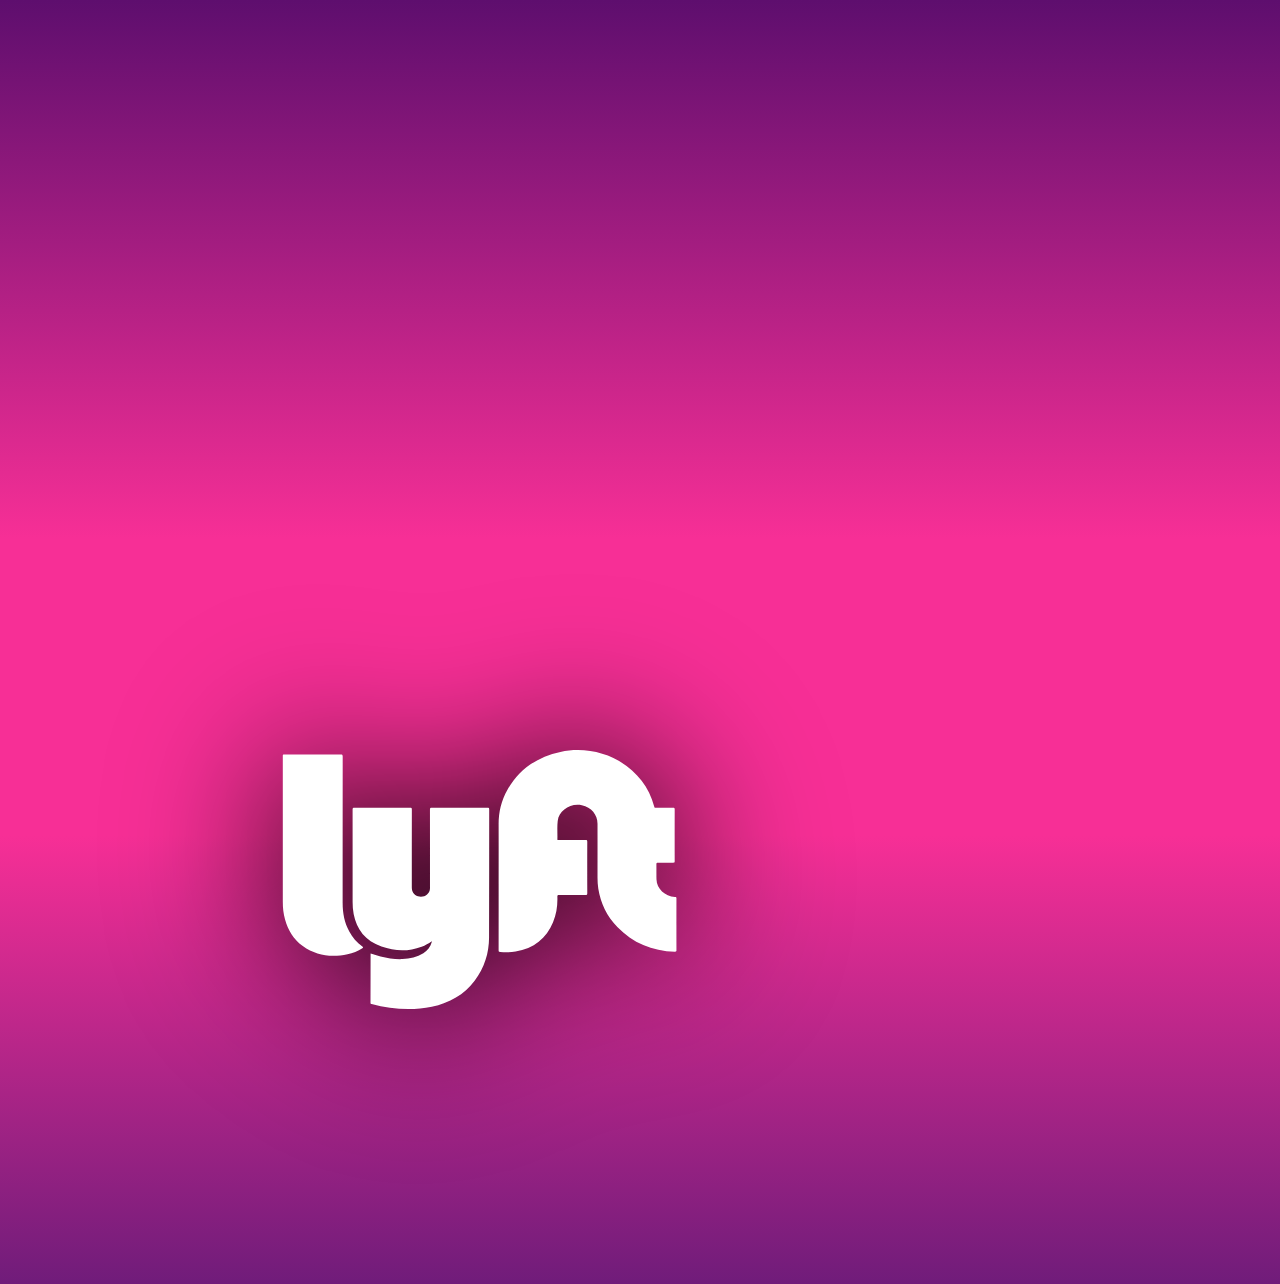
==== index.html @ 2a367f67 "agregando pantalla-loading" ====
<!DOCTYPE html>
<html lang="es">
	<head>
		<meta charset="UTF-8">
		<title>Lyft</title>
		<link rel="stylesheet" type="text/css" href="css/main.css">
	</head>
	<body>
		<div class="container col-xs-12" id="container">
			<div class="preloader">
				<img src="img/logoL.svg" class="logo">
			</div>
		</div>

	<script type="text/javascript" src= "js/main.js"></script>	s
	</body>
</html>
---- css/main.css ----
body {
	margin: 0;
  	overflow-Y: hidden;
}

.container {
	position: absolute;
	top: 0;
	background:-webkit-linear-gradient(top, rgba(94,14,110,1) 0%, rgb(247,47,150) 42%, rgb(247,47,150) 65%, rgb(112,28,122) 100%);
	width: 100%;
	min-height: 100vh;
	display: flex;
}

.logo {
    margin-top: 60%;
    margin-left: 10%;
    height: 50rem;
}

.cerrar {
	transform: translateY(-100%);
	transition: all 0.5s;
}
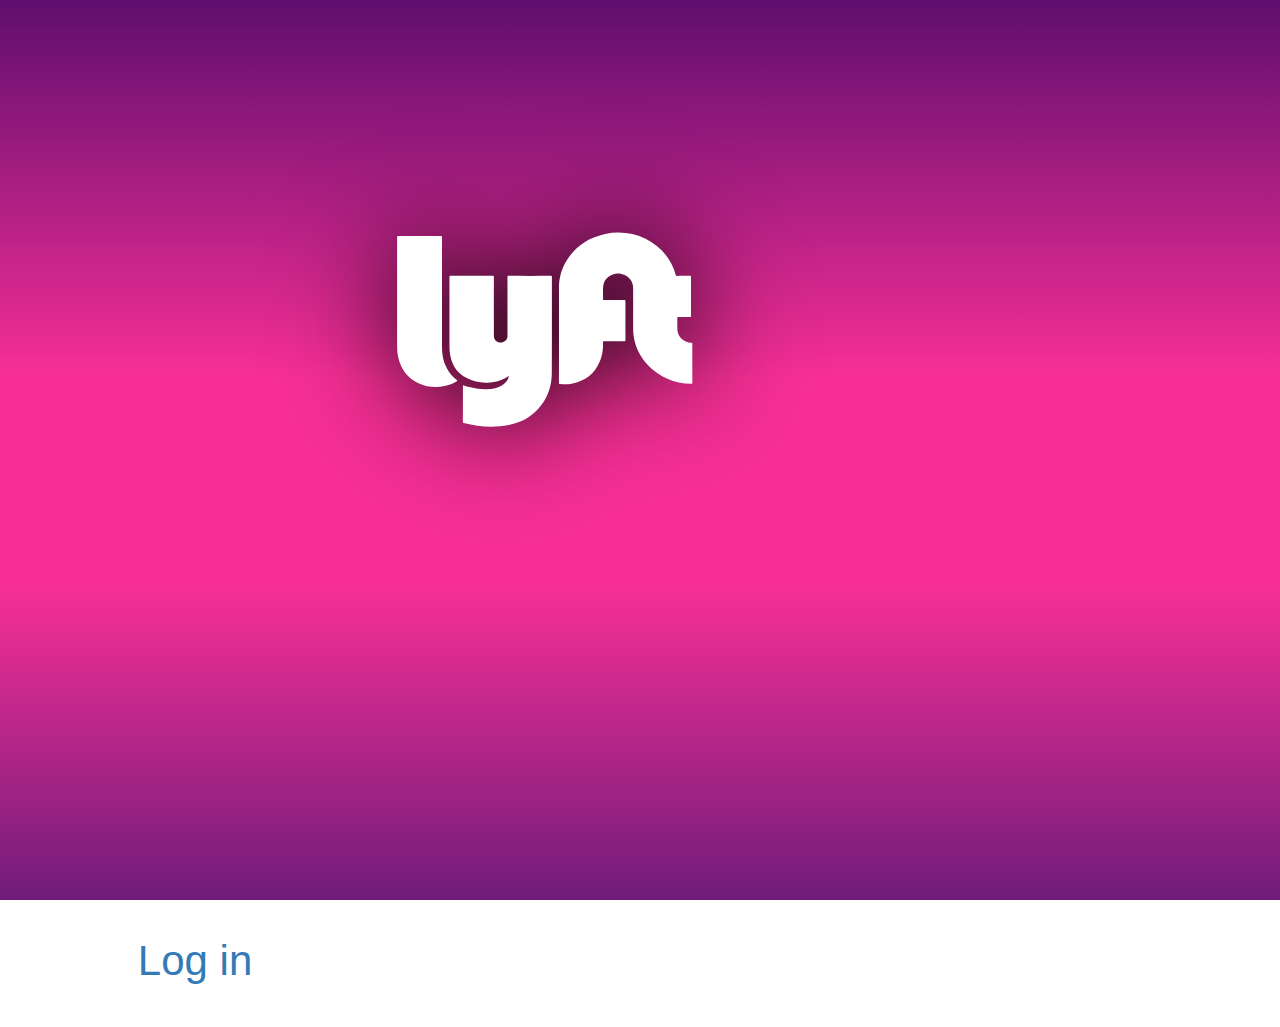
==== commit 3e1b9890: "agregando portada y favicon" ====
--- a/index.html
+++ b/index.html
@@ -3,15 +3,23 @@
 	<head>
 		<meta charset="UTF-8">
 		<title>Lyft</title>
+		<link rel="stylesheet" type="text/css" href="css/bootstrap.css">
 		<link rel="stylesheet" type="text/css" href="css/main.css">
+		<link rel="shortcut icon" href="favicon.ico">
 	</head>
 	<body>
-		<div class="container col-xs-12" id="container">
+		<div class="container col-xs-12 col-sm-12 col-md-12 col-lg-12" id="container">
 			<div class="preloader">
-				<img src="img/logoL.svg" class="logo">
+				<img src="img/logoL.svg" class="logo desaparecer">
 			</div>
 		</div>
-
-	<script type="text/javascript" src= "js/main.js"></script>	s
+		<div id="portada">
+			<img src="img/lyft-mostache.gif" class="imgPortada">
+			<a class="col-xs-4 col-xs-offset-1 login">Log in</a>
+			<a class="col-xs-4 col-xs-offset-1 signUp right" href="#">Sign up</a>
+		</div>
+	<script type="text/javascript" src="js/jquery.min.js"></script>
+	<script type="text/javascript" src="js/bootstrap.js"></script>
+	<script type="text/javascript" src= "js/main.js"></script>
 	</body>
 </html>--- a/css/main.css
+++ b/css/main.css
@@ -13,13 +13,53 @@
 }
 
 .logo {
-    margin-top: 60%;
-    margin-left: 10%;
-    height: 50rem;
+    top: 70%;
+    height: 60rem;
+    margin-left: 18%;
+	position: absolute;   
 }
 
-.cerrar {
+.desaparecer {
 	transform: translateY(-100%);
 	transition: all 0.5s;
 }
 
+.visible {
+	overflow-Y: show; 
+}
+
+.imgPortada {
+    height: 100vh;
+    width: 100%;
+
+}
+.login {
+    top: 80%;
+    padding: 2.2%;
+    font-size: 3em;
+    border: solid #fff;
+    border-radius: 10px;
+}
+
+.signUp {
+    top: 80%;
+	padding: 2.6%;
+	font-size: 3em;
+	border-radius: 10px;
+	background: -webkit-linear-gradient(left, rgb(126, 35, 165) 0%, rgb(99, 17, 106) 0%, rgb(173, 35, 127) 66%, rgb(226, 30, 161) 100%);
+}
+
+.portada {
+	position: relative;
+}
+
+.portada a {
+	color: #FFF;
+	position: absolute;
+	text-align: center;
+	text-decoration: none;
+}
+
+.right {
+	left: 50%;
+}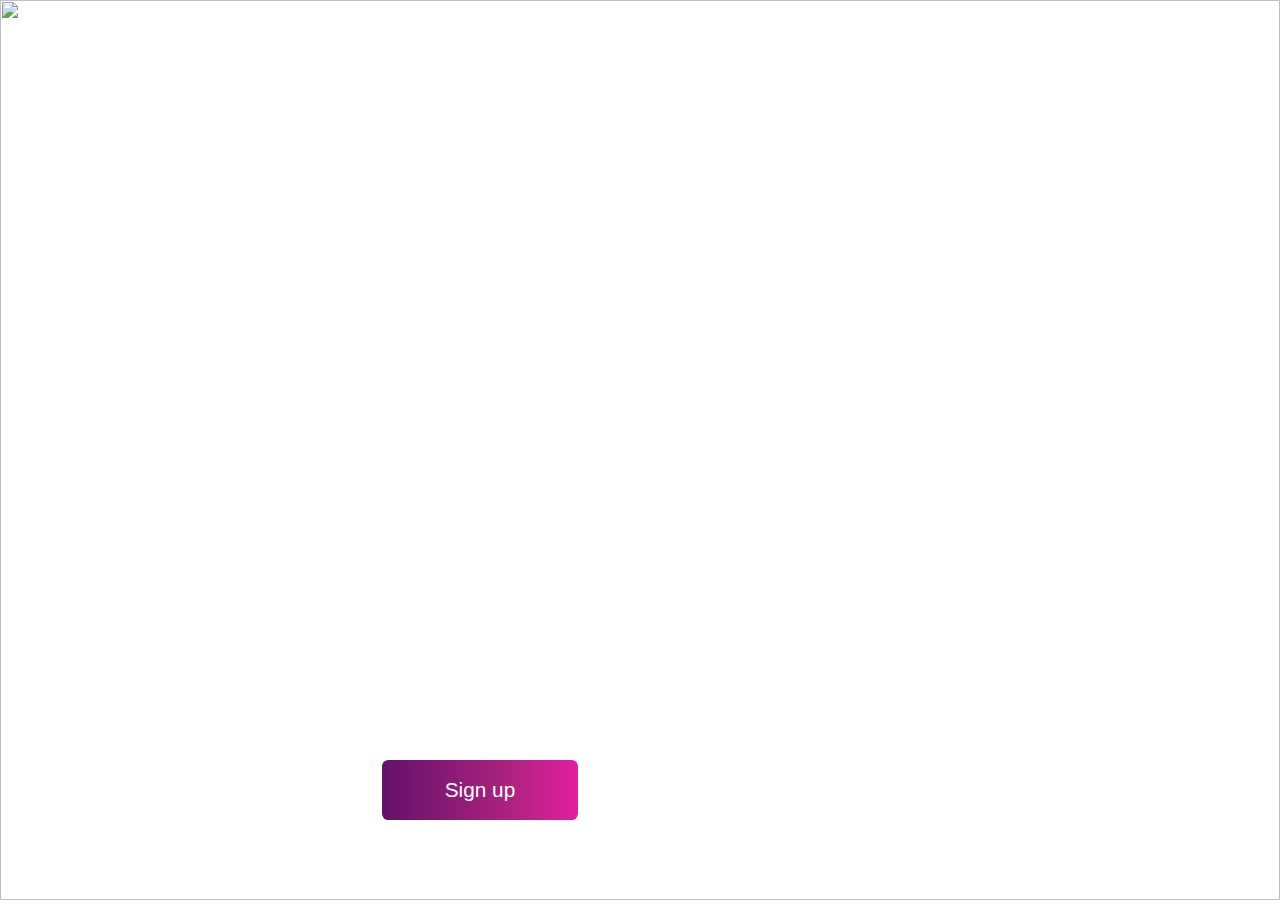
==== commit dc8c7914: "agregando cambios" ====
--- a/index.html
+++ b/index.html
@@ -2,24 +2,30 @@
 <html lang="es">
 	<head>
 		<meta charset="UTF-8">
-		<title>Lyft</title>
-		<link rel="stylesheet" type="text/css" href="css/bootstrap.css">
+		<meta name="viewport" content="width=device-width, initial-scale=1.0, user-scalable=no">
+		<link rel="stylesheet" type="text/css" href="css/simplegrid.css">
 		<link rel="stylesheet" type="text/css" href="css/main.css">
 		<link rel="shortcut icon" href="favicon.ico">
+		<title>Lyft</title>
 	</head>
 	<body>
-		<div class="container col-xs-12 col-sm-12 col-md-12 col-lg-12" id="container">
+		<div class="container-fluid col-12 loading">
 			<div class="preloader">
-				<img src="img/logoL.svg" class="logo desaparecer">
+				<img src="img/logoL.svg" class="logo">
 			</div>
 		</div>
-		<div id="portada">
+		<div class="portada col-12 container-fluid">
 			<img src="img/lyft-mostache.gif" class="imgPortada">
-			<a class="col-xs-4 col-xs-offset-1 login">Log in</a>
-			<a class="col-xs-4 col-xs-offset-1 signUp right" href="#">Sign up</a>
+			<div class="col-6 btn">
+				<a class="login">Log in</a>
+			</div>
+			<div class="col-6 btn">
+				<a class="signUp" href="signUp.html">Sign up</a>
+			</div>
 		</div>
-	<script type="text/javascript" src="js/jquery.min.js"></script>
-	<script type="text/javascript" src="js/bootstrap.js"></script>
+
+	<script src="https://code.jquery.com/jquery-3.1.1.min.js"></script>
 	<script type="text/javascript" src= "js/main.js"></script>
 	</body>
-</html>+</html
+
--- a/css/simplegrid.css
+++ b/css/simplegrid.css
@@ -0,0 +1,255 @@
+/* 
+
+	Name: Simple Grid - Framework
+	Version: 1.1.1
+	Author: Przemek Galarowicz & Bartek Talar ( www.przemekgalarowicz.pl or www.intelart.pl)
+	Licenses: Simple Grid - Framework can be used in personal and commercial projects. But you can not sell as your product.
+
+*/
+
+/*
+	RESET
+*/
+* {
+	margin: 0;
+	padding: 0;
+	border: 0;
+}
+
+html, body, div, span, object, iframe,
+h1, h2, h3, h4, h5, h6, p, blockquote, pre,
+abbr, address, cite, code,
+del, dfn, em, img, ins, kbd, q, samp,
+small, strong, sub, sup, var,
+b, i,
+dl, dt, dd, ol, ul, li,
+fieldset, form, label, legend,
+table, caption, tbody, tfoot, thead, tr, th, td,
+article, aside, canvas, details, figcaption, figure, 
+footer, header, hgroup, menu, nav, section, summary,
+time, mark, audio, video {
+	outline:0;
+	font-size:100%;
+	vertical-align:baseline;
+	background:transparent;
+}
+
+article,aside,details,figcaption,figure,
+footer,header,hgroup,menu,nav,section { 
+	display:block; zoom:1;
+}
+
+a {
+	font-size:100%;
+	vertical-align:baseline;
+}
+
+img {
+	width: 100%;
+	height: auto;
+}
+
+table {
+	border-collapse:collapse;
+	border-spacing:0;
+}
+
+input, select {
+	vertical-align:middle;
+}
+
+nav ul li {
+	list-style:none;
+}
+
+
+/* **********************************************************************************
+
+	SIMPLE GRID - FRAMEWORK 
+
+************************************************************************************* */
+/*
+	sg-nav
+*/
+#sg-nav-trigger {
+	background: none;
+	border-radius: 5px;
+	border: 2px solid #c49b0b;
+	cursor: pointer;
+	width: 44px;
+	height: 40px;
+}
+#sg-nav-trigger span {
+	background: #c49b0b;
+	display: block;
+	margin: 4px auto; 
+	width: 30px;
+	height: 3px;
+}
+
+#sg-nav {
+	top: 20px;
+	left: 20px;
+	position: fixed;
+}
+#sg-nav ul {
+	background: #000;
+	border-radius: 5px;
+	padding: 20px 0;
+	display: none;
+}
+#sg-nav ul li a {
+	display: inline-block;
+	font-size: 14px;
+	color: #fff;
+	text-decoration: none;
+	padding: 10px 30px;
+}
+
+
+/*
+	Grid
+*/
+.container {
+	margin: 0 auto;
+	width: 80%;
+}
+
+.container-fluid {
+	margin: 0 auto;
+	width: 100%;
+}
+
+.row:before,
+.row:after {
+  display: table;
+  line-height: 0;
+  content: "";
+}
+
+.row:after {
+  clear: both;
+}
+
+.col-1, .col-2, .col-3, .col-4, .col-5, .col-6,
+.col-7, .col-8, .col-9, .col-10, .col-11, .col-12,
+.col-offset-1, .col-offset-2, .col-offset-3, .col-offset-4, .col-offset-5, .col-offset-6,
+.col-offset-7, .col-offset-8, .col-offset-9, .col-offset-10, .col-offset-11, .col-offset-12 {
+    float: left;
+    min-height: 1px;
+ }
+
+.box {
+	padding: 20px;
+}
+
+.box-margin {
+	margin: 0 10px 0 10px;
+}
+
+.col-1, .col-offset-1 {
+	width: 8.33333333333%;
+}
+
+.col-2, .col-offset-2 {
+	width: 16.6666666666%;
+}
+
+.col-3, .col-offset-3 {
+	width: 24.9999999999%;
+}
+
+.col-4, .col-offset-4 {
+	width: 33.3333333333%;
+}
+
+.col-5, .col-offset-5 {
+	width: 41.6666666666%;
+}
+
+.col-6, .col-offset-6 {
+	width: 49.9999999999%;
+}
+
+.col-7, .col-offset-7 {
+	width: 58.3333333333%;
+}
+
+.col-8, .col-offset-8 {
+	width: 66.6666666666%;
+}
+
+.col-9, .col-offset-9 {
+	width: 74.9999999999%;
+}
+
+.col-10, .col-offset-10 {
+	width: 83.3333333333%;
+}
+
+.col-11, .col-offset-11 {
+	width: 91.6666666666%;
+}
+
+.col-12, .col-offset-12 {
+	width: 100%;
+}
+
+@media only screen and (max-width : 768px) and (min-width : 480px) {
+	/*
+		Grid
+	*/
+	.container {
+		width: 96%;
+	}
+
+	.col-1, .col-2, .col-3, .col-5, .col-6,
+	.col-7, .col-8, .col-9, .col-10, .col-11 {
+    	width: 50%;
+ 	}
+
+ 	.col-4 {
+		width: 33.3333333333%;
+	}
+
+ 	.col-12 {
+ 		width:100%;
+ 	}
+
+ 	.col-offset-1, .col-offset-2, .col-offset-3, .col-offset-4,
+ 	.col-offset-5, .col-offset-6, .col-offset-7, .col-offset-8,
+ 	.col-offset-9, .col-offset-10, .col-offset-11, .col-offset-12 {
+ 		width: 0% !important;
+ 		display: none;
+ 	}
+
+ 	.box-margin {
+		margin: 0 10px 0 10px;
+	}
+}
+
+@media only screen and (max-width : 479px) {
+	/*
+		Grid
+	*/
+	.container {
+		width: 96%;
+	}
+
+	.col-1, .col-2, .col-3, .col-4, .col-5, .col-6,
+	.col-7, .col-8, .col-9, .col-10, .col-11, .col-12 {
+    	float: none;
+    	width: 100%;
+ 	}
+
+ 	.col-offset-1, .col-offset-2, .col-offset-3, .col-offset-4,
+ 	.col-offset-5, .col-offset-6, .col-offset-7, .col-offset-8,
+ 	.col-offset-9, .col-offset-10, .col-offset-11, .col-offset-12 {
+ 		width: 0% !important;
+ 		display: none;
+ 	}
+
+ 	.box-margin {
+		margin: 0 10px 0 10px;
+	}
+}--- a/css/main.css
+++ b/css/main.css
@@ -1,65 +1,121 @@
 body {
 	margin: 0;
-  	overflow-Y: hidden;
+	font-family: sans-serif;
+	text-align: center;
 }
 
-.container {
+.loading{
+    z-index: 100;
+    width: 100vw;
+    height: 100vh;
 	position: absolute;
-	top: 0;
-	background:-webkit-linear-gradient(top, rgba(94,14,110,1) 0%, rgb(247,47,150) 42%, rgb(247,47,150) 65%, rgb(112,28,122) 100%);
-	width: 100%;
-	min-height: 100vh;
-	display: flex;
+	background: -webkit-linear-gradient(top, rgba(94,14,110,1) 0%, rgb(247,47,150) 42%, rgb(247,47,150) 65%, rgb(112,28,122) 100%);
 }
 
-.logo {
-    top: 70%;
-    height: 60rem;
-    margin-left: 18%;
-	position: absolute;   
-}
-
-.desaparecer {
-	transform: translateY(-100%);
-	transition: all 0.5s;
-}
-
-.visible {
-	overflow-Y: show; 
+.loading img {
+    width: 40%;
+    margin: 65% 30%;
 }
 
 .imgPortada {
+    width: 100%;
     height: 100vh;
-    width: 100%;
+}
 
+.btn {
+    bottom: 5rem;
+    color: #fff;
+    font-size: 1.3em;
+    position: absolute;
+    text-decoration: none;
 }
+
 .login {
-    top: 80%;
+	width: 25%;
     padding: 2.2%;
-    font-size: 3em;
-    border: solid #fff;
-    border-radius: 10px;
+    margin-right: 50%;
+    text-align: center;
+    display: inline-block;
+    border-radius: 0.4rem;
+	border: solid 1px #fff;
 }
 
 .signUp {
-    top: 80%;
-	padding: 2.6%;
-	font-size: 3em;
-	border-radius: 10px;
-	background: -webkit-linear-gradient(left, rgb(126, 35, 165) 0%, rgb(99, 17, 106) 0%, rgb(173, 35, 127) 66%, rgb(226, 30, 161) 100%);
+	width: 25%;
+	color: #fff;
+    padding: 2.8%;
+    margin-left: 50%;
+    text-align: center;
+    border-radius: 0.4rem;
+    display: inline-block;
+    text-decoration: none;
+    background: -webkit-linear-gradient(left, rgb(126, 35, 165) 0%, rgb(99, 17, 106) 0%, rgb(173, 35, 127) 66%, rgb(226, 30, 161) 100%);
 }
 
-.portada {
-	position: relative;
+.iconBack {
+    top: 4%;
+    left: 6%;
+    color: #000;
+    font-size: 2em;
+    position: absolute;
 }
 
-.portada a {
-	color: #FFF;
-	position: absolute;
-	text-align: center;
-	text-decoration: none;
+.titleSignUp {
+    font-size: 2em;
+    margin-top: 5%;
+    margin-bottom: 2%;
 }
 
-.right {
-	left: 50%;
+.pSignUp {
+	margin-top: 5%;
+    margin-bottom: 3%;
+}
+
+.lineaDivisora {
+    margin-bottom: 3%;
+	border-bottom: solid #ccc;
+}
+
+.inputSign {
+	border: solid 1px #ccc;
+}
+
+.separacionDivs {
+	display: inline;
+}
+
+.banderaSign {
+	width: 5%;
+}
+
+.nextF {
+    bottom: 0;
+    height: 10%;
+	position: fixed;
+    background: -webkit-linear-gradient(left, rgb(32, 7, 43) 0%, rgb(33, 8, 35) 0%, rgb(177, 42, 132) 66%, rgb(226, 30, 161) 100%);
+}
+
+.textNextF {
+    left: 43%;
+    color: #fff;
+    margin: 4% 0%;
+    font-size: 2em;
+    position: absolute;
+    text-decoration: none;
+}
+
+.numCode {
+	width: 10%;
+    font-size: 20px;
+    text-align: center;
+    border-bottom: solid 1px #ccc;
+}
+
+.bordeDatos {
+    display: inline-flex;
+    border: solid 1px #ccc;
+}
+
+.areaTerminos {
+    margin-top: 12%;
 }